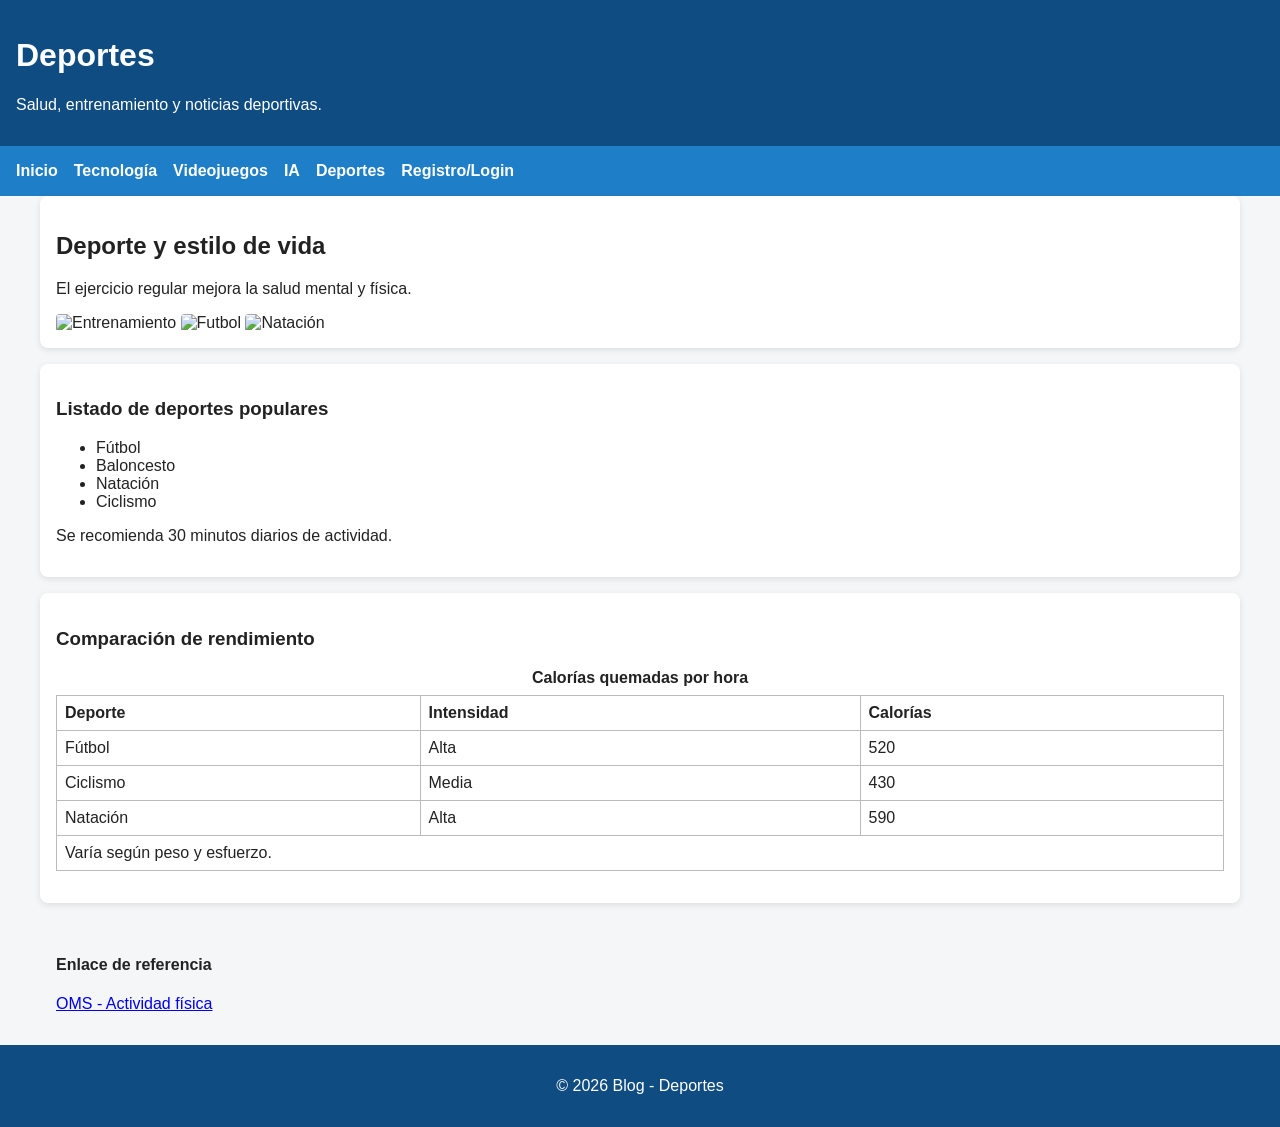
==== deportes.html @ ef5f4db6 "index inicio" ====
<!DOCTYPE html>
<html lang="es">
<head>
  <meta charset="UTF-8">
  <meta name="viewport" content="width=device-width, initial-scale=1.0">
  <title>Deportes | Blog</title>
  <link rel="stylesheet" href="css/style.css">
</head>
<body>
  <header>
    <h1>Deportes</h1>
    <p>Salud, entrenamiento y noticias deportivas.</p>
  </header>
  <nav>
    <ul>
      <li><a href="index.html">Inicio</a></li>
      <li><a href="tecnologia.html">Tecnología</a></li>
      <li><a href="videojuegos.html">Videojuegos</a></li>
      <li><a href="ia.html">IA</a></li>
      <li><a href="deportes.html">Deportes</a></li>
      <li><a href="formulario.html">Registro/Login</a></li>
    </ul>
  </nav>
  <main>
    <article>
      <h2>Deporte y estilo de vida</h2>
      <p>El ejercicio regular mejora la salud mental y física.</p>
      <img src="imagenes/deportes1.jpg" alt="Entrenamiento">
      <img src="imagenes/deportes2.jpg" alt="Futbol">
      <img src="imagenes/deportes3.jpg" alt="Natación">
    </article>

    <article>
      <h3>Listado de deportes populares</h3>
      <ul>
        <li>Fútbol</li>
        <li>Baloncesto</li>
        <li>Natación</li>
        <li>Ciclismo</li>
      </ul>
      <p>Se recomienda 30 minutos diarios de actividad.</p>
    </article>

    <article>
      <h3>Comparación de rendimiento</h3>
      <table>
        <caption>Calorías quemadas por hora</caption>
        <thead>
          <tr><th>Deporte</th><th>Intensidad</th><th>Calorías</th></tr>
        </thead>
        <tbody>
          <tr><td>Fútbol</td><td>Alta</td><td>520</td></tr>
          <tr><td>Ciclismo</td><td>Media</td><td>430</td></tr>
          <tr><td>Natación</td><td>Alta</td><td>590</td></tr>
        </tbody>
        <tfoot>
          <tr><td colspan="3">Varía según peso y esfuerzo.</td></tr>
        </tfoot>
      </table>
    </article>

    <aside>
      <h4>Enlace de referencia</h4>
      <p><a href="https://www.who.int/es/news-room/fact-sheets/detail/physical-activity" target="_blank" rel="noopener">OMS - Actividad física</a></p>
    </aside>
  </main>
  <footer>
    <p>&copy; 2026 Blog - Deportes</p>
  </footer>
</body>
</html>
---- css/style.css ----
/* Estilos básicos del blog */
body {
  font-family: Arial, Helvetica, sans-serif;
  margin: 0;
  padding: 0;
  background: #f4f6f8;
  color: #222;
}
header, nav, section, article, aside, footer {
  padding: 1rem;
}
header {
  background: #0f4c81;
  color: white;
}
nav {
  background: #1f7ec8;
}
nav ul {
  display: flex;
  list-style: none;
  margin: 0;
  padding: 0;
}
nav li { margin-right: 1rem; }
nav a {
  color: white;
  text-decoration: none;
  font-weight: bold;
}
main { 
    display: grid;
    gap: 1rem; 
    max-width: 1200px;
     margin: auto; }
article { background: white; border-radius: 8px; box-shadow: 0 2px 6px rgba(0,0,0,0.1); }
img { max-width: 100%; border-radius: 4px; }
table { width: 100%; border-collapse: collapse; margin: 1rem 0; }
th, td { border: 1px solid #bbb; padding: 0.5rem; text-align: left; }
caption { font-weight: bold; margin-bottom: 0.5rem; }
footer { background: #0f4c81; color: white; text-align: center; }
form { display: grid; gap: 0.75rem; background: #fff; border-radius: 8px; padding: 1rem; }
input, select, textarea { width: 100%; padding: 0.5rem; border: 1px solid #ccc; border-radius: 4px; }
button { background: #0f4c81; color: white; border: 0; padding: 0.6rem 1rem; border-radius: 5px; cursor: pointer; }
.img01 { max-width: 30%; height: auto; }
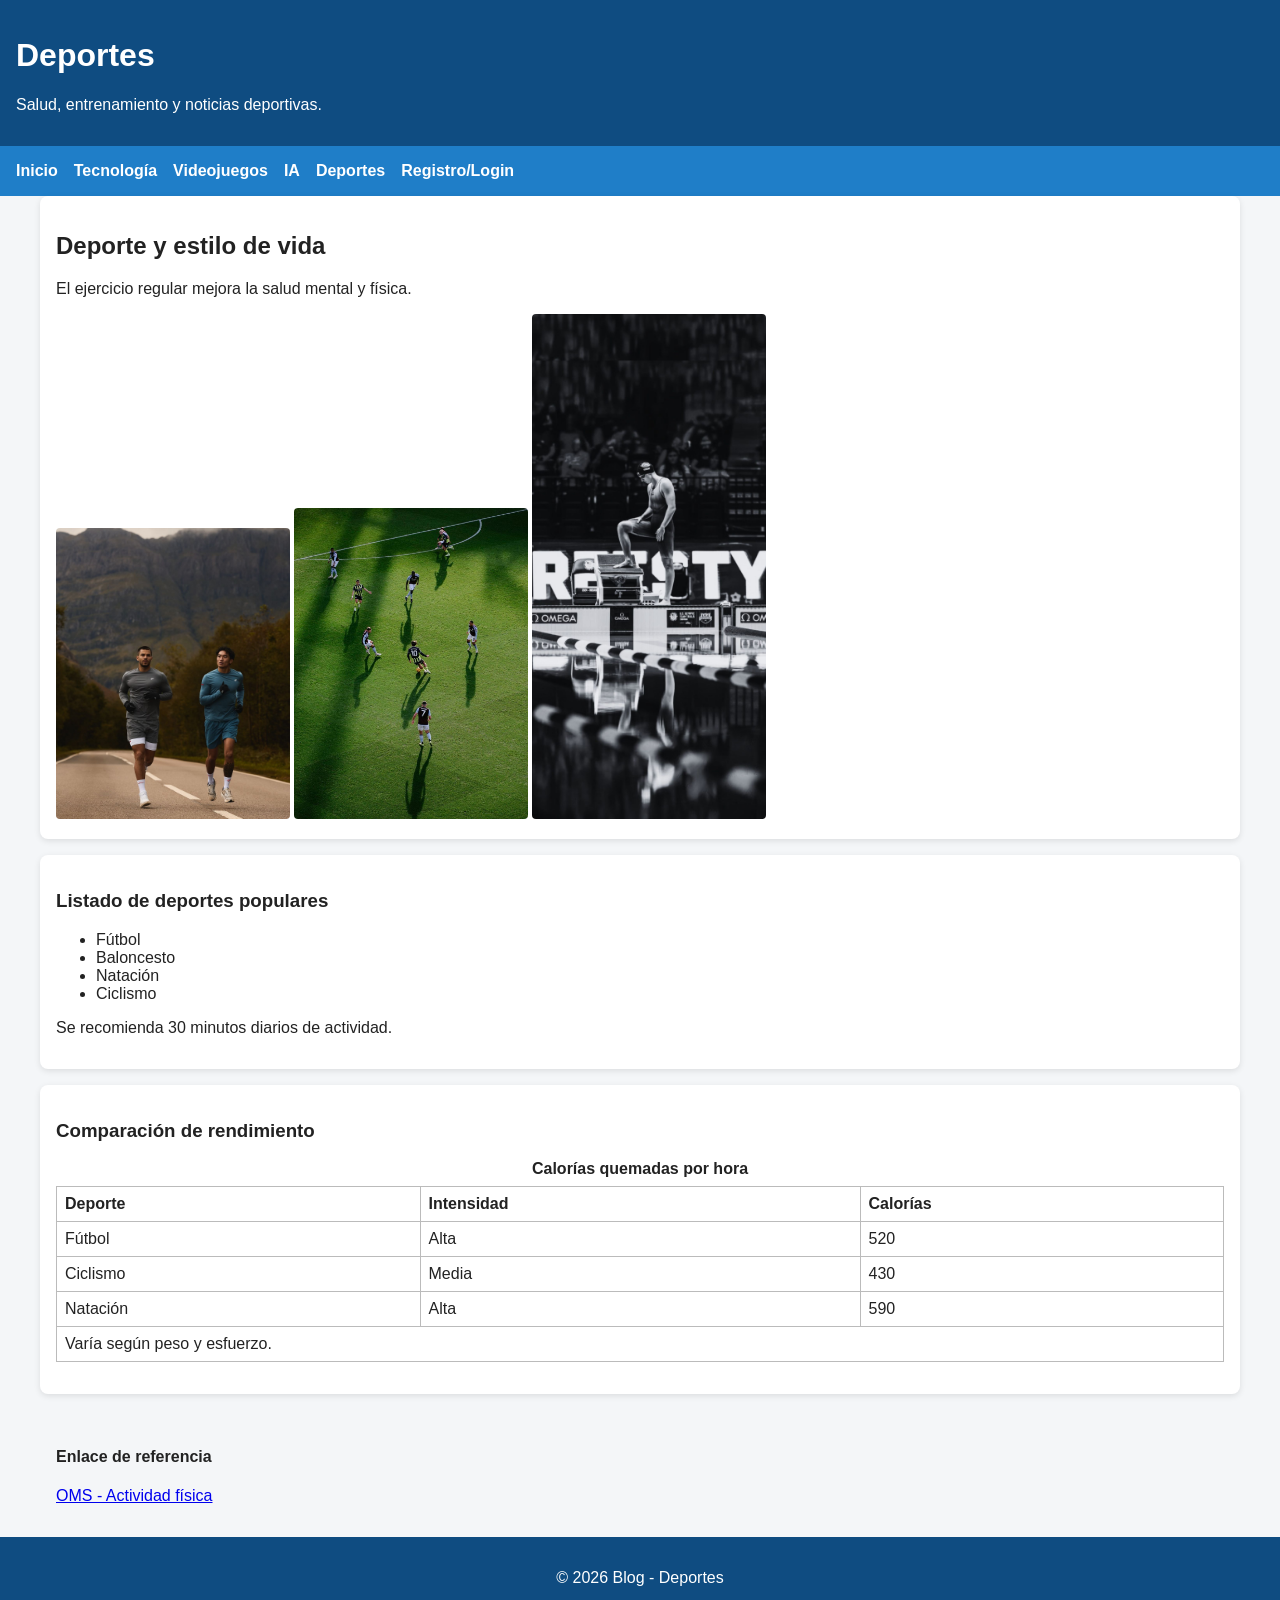
==== commit 2aa271ed: "coregido" ====
--- a/deportes.html
+++ b/deportes.html
@@ -25,9 +25,9 @@
     <article>
       <h2>Deporte y estilo de vida</h2>
       <p>El ejercicio regular mejora la salud mental y física.</p>
-      <img src="imagenes/deportes1.jpg" alt="Entrenamiento">
-      <img src="imagenes/deportes2.jpg" alt="Futbol">
-      <img src="imagenes/deportes3.jpg" alt="Natación">
+      <img class="img01" src="imagen/entrenamiento.jpg" alt="Entrenamiento">
+      <img class="img01" src="imagen/fulbol.jpg" alt="Futbol">
+      <img class="img01" src="imagen/natacion.jpg" alt="Natación">
     </article>
 
     <article>
--- a/css/style.css
+++ b/css/style.css
@@ -42,4 +42,4 @@
 form { display: grid; gap: 0.75rem; background: #fff; border-radius: 8px; padding: 1rem; }
 input, select, textarea { width: 100%; padding: 0.5rem; border: 1px solid #ccc; border-radius: 4px; }
 button { background: #0f4c81; color: white; border: 0; padding: 0.6rem 1rem; border-radius: 5px; cursor: pointer; }
-.img01 { max-width: 30%; height: auto; }
+.img01 { max-width: 20%; height: auto; }
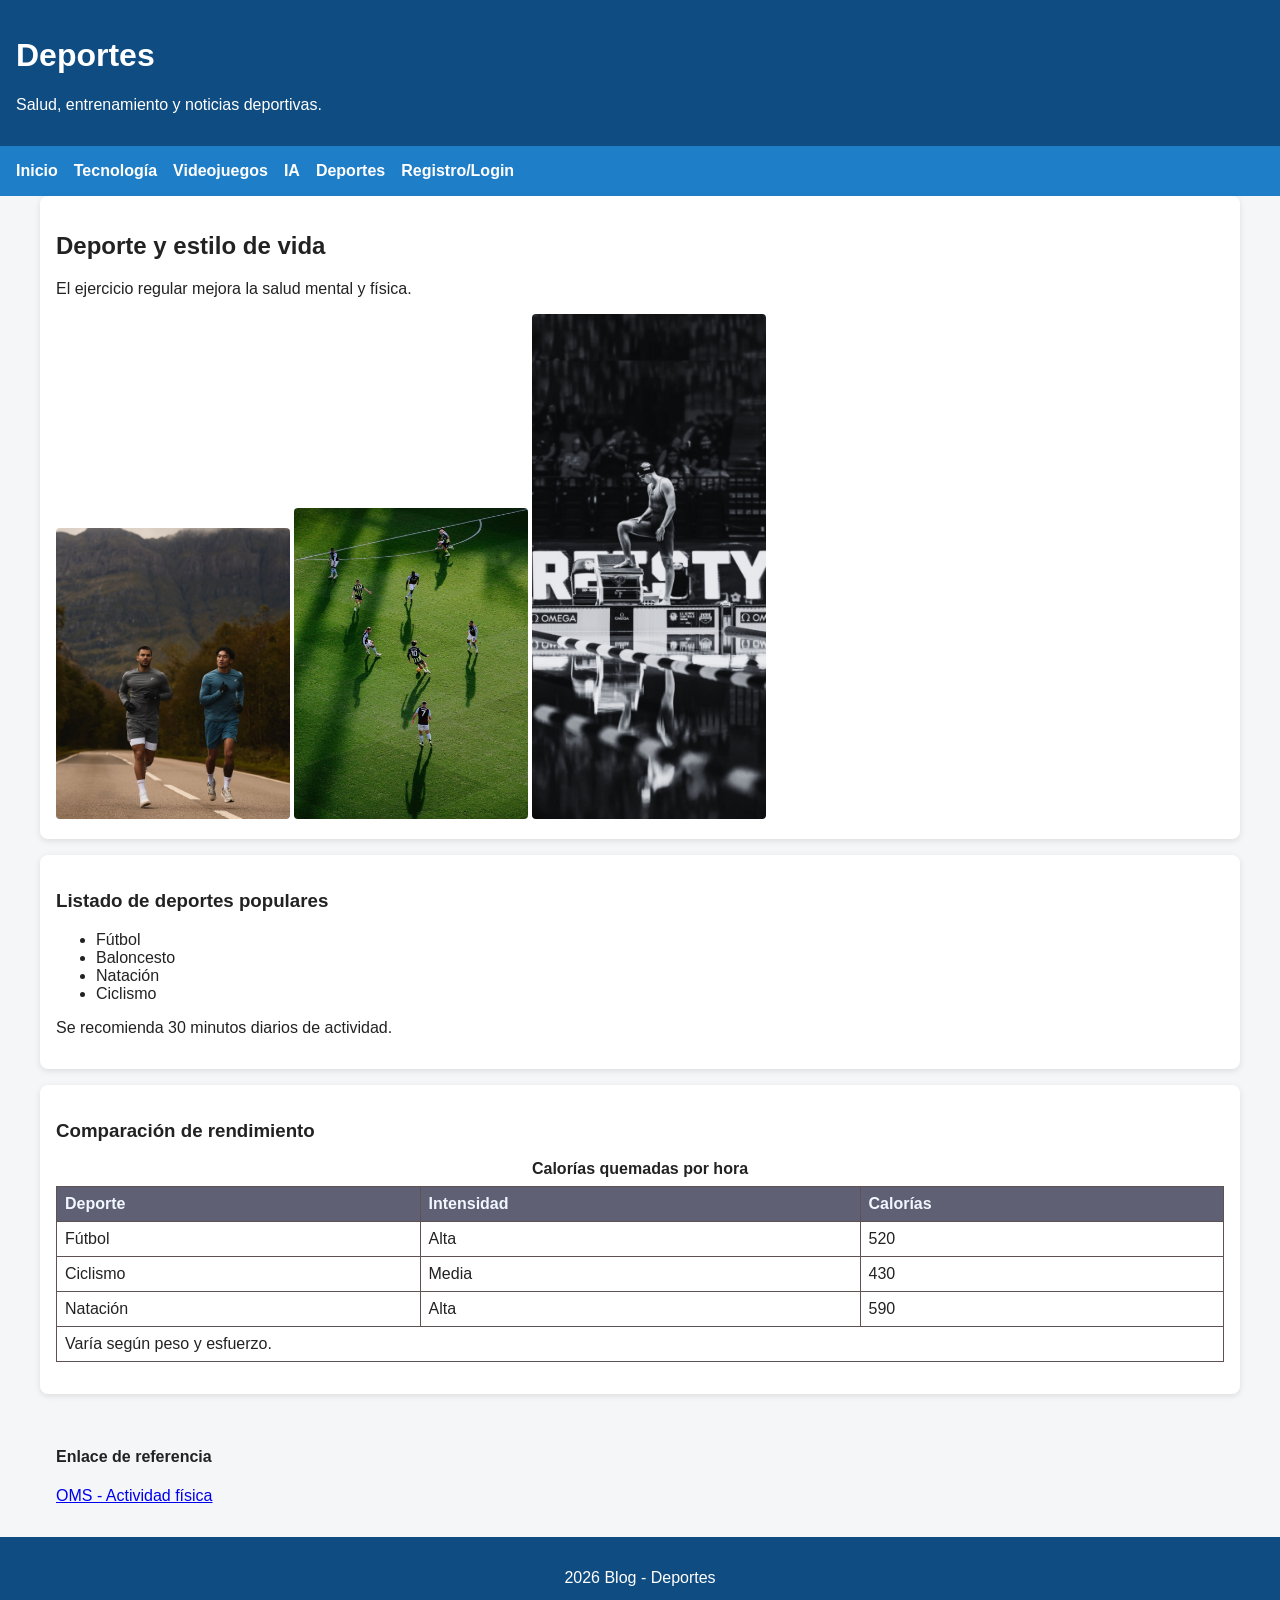
==== commit 744281b0: "modificacion" ====
--- a/deportes.html
+++ b/deportes.html
@@ -7,65 +7,81 @@
   <link rel="stylesheet" href="css/style.css">
 </head>
 <body>
-  <header>
-    <h1>Deportes</h1>
-    <p>Salud, entrenamiento y noticias deportivas.</p>
-  </header>
-  <nav>
-    <ul>
-      <li><a href="index.html">Inicio</a></li>
-      <li><a href="tecnologia.html">Tecnología</a></li>
-      <li><a href="videojuegos.html">Videojuegos</a></li>
-      <li><a href="ia.html">IA</a></li>
-      <li><a href="deportes.html">Deportes</a></li>
-      <li><a href="formulario.html">Registro/Login</a></li>
-    </ul>
-  </nav>
-  <main>
-    <article>
-      <h2>Deporte y estilo de vida</h2>
-      <p>El ejercicio regular mejora la salud mental y física.</p>
-      <img class="img01" src="imagen/entrenamiento.jpg" alt="Entrenamiento">
-      <img class="img01" src="imagen/fulbol.jpg" alt="Futbol">
-      <img class="img01" src="imagen/natacion.jpg" alt="Natación">
-    </article>
+    <header>
+      <h1>Deportes</h1>
+      <p>Salud, entrenamiento y noticias deportivas.</p>
+    </header>
+    <nav>
+      <ul>
+        <li><a href="index.html">Inicio</a></li>
+        <li><a href="tecnologia.html">Tecnología</a></li>
+        <li><a href="videojuegos.html">Videojuegos</a></li>
+        <li><a href="ia.html">IA</a></li>
+        <li><a href="deportes.html">Deportes</a></li>
+        <li><a href="formulario.html">Registro/Login</a></li>
+      </ul>
+    </nav>
+    <main>
+      <article>
+        <h2>Deporte y estilo de vida</h2>
+        <p>El ejercicio regular mejora la salud mental y física.</p>
+        <img class="img01" src="imagen/entrenamiento.jpg" alt="Entrenamiento" title="Entrenamiento">
+        <img class="img01" src="imagen/fulbol.jpg" alt="Futbol" title="Futbol">
+        <img class="img01" src="imagen/natacion.jpg" alt="Natación" title="Natación">
+      </article>
 
-    <article>
-      <h3>Listado de deportes populares</h3>
-      <ul>
-        <li>Fútbol</li>
-        <li>Baloncesto</li>
-        <li>Natación</li>
-        <li>Ciclismo</li>
-      </ul>
-      <p>Se recomienda 30 minutos diarios de actividad.</p>
-    </article>
+      <article>
+        <h3>Listado de deportes populares</h3>
+        <ul>
+          <li>Fútbol</li>
+          <li>Baloncesto</li>
+          <li>Natación</li>
+          <li>Ciclismo</li>
+        </ul>
+        <p>Se recomienda 30 minutos diarios de actividad.</p>
+      </article>
 
-    <article>
-      <h3>Comparación de rendimiento</h3>
-      <table>
-        <caption>Calorías quemadas por hora</caption>
-        <thead>
-          <tr><th>Deporte</th><th>Intensidad</th><th>Calorías</th></tr>
-        </thead>
-        <tbody>
-          <tr><td>Fútbol</td><td>Alta</td><td>520</td></tr>
-          <tr><td>Ciclismo</td><td>Media</td><td>430</td></tr>
-          <tr><td>Natación</td><td>Alta</td><td>590</td></tr>
-        </tbody>
-        <tfoot>
-          <tr><td colspan="3">Varía según peso y esfuerzo.</td></tr>
-        </tfoot>
-      </table>
-    </article>
+      <article>
+        <h3>Comparación de rendimiento</h3>
+        <table>
+          <caption>Calorías quemadas por hora</caption>
+          <thead>
+            <tr>
+              <th>Deporte</th>
+              <th>Intensidad</th>
+              <th>Calorías</th>
+            </tr>
+          </thead>
+          <tbody>
+            <tr>
+              <td>Fútbol</td>
+              <td>Alta</td>
+              <td>520</td>
+            </tr>
+            <tr>
+              <td>Ciclismo</td>
+              <td>Media</td>
+              <td>430</td>
+            </tr>
+            <tr>
+              <td>Natación</td>
+              <td>Alta</td>
+              <td>590</td>
+            </tr>
+          </tbody>
+          <tfoot>
+            <tr><td colspan="3">Varía según peso y esfuerzo.</td></tr>
+          </tfoot>
+        </table>
+      </article>
 
-    <aside>
-      <h4>Enlace de referencia</h4>
-      <p><a href="https://www.who.int/es/news-room/fact-sheets/detail/physical-activity" target="_blank" rel="noopener">OMS - Actividad física</a></p>
-    </aside>
-  </main>
-  <footer>
-    <p>&copy; 2026 Blog - Deportes</p>
-  </footer>
+      <aside>
+        <h4>Enlace de referencia</h4>
+        <p><a href="https://www.who.int/es/news-room/fact-sheets/detail/physical-activity" target="_blank" rel="noopener">OMS - Actividad física</a></p>
+      </aside>
+    </main>
+    <footer>
+      <p>2026 Blog - Deportes</p>
+    </footer>
 </body>
 </html>
--- a/css/style.css
+++ b/css/style.css
@@ -33,13 +33,63 @@
     gap: 1rem; 
     max-width: 1200px;
      margin: auto; }
-article { background: white; border-radius: 8px; box-shadow: 0 2px 6px rgba(0,0,0,0.1); }
-img { max-width: 100%; border-radius: 4px; }
-table { width: 100%; border-collapse: collapse; margin: 1rem 0; }
-th, td { border: 1px solid #bbb; padding: 0.5rem; text-align: left; }
-caption { font-weight: bold; margin-bottom: 0.5rem; }
-footer { background: #0f4c81; color: white; text-align: center; }
-form { display: grid; gap: 0.75rem; background: #fff; border-radius: 8px; padding: 1rem; }
-input, select, textarea { width: 100%; padding: 0.5rem; border: 1px solid #ccc; border-radius: 4px; }
-button { background: #0f4c81; color: white; border: 0; padding: 0.6rem 1rem; border-radius: 5px; cursor: pointer; }
-.img01 { max-width: 20%; height: auto; }
+article { 
+  background: white; 
+  border-radius: 8px; 
+  box-shadow: 0 2px 6px rgba(0,0,0,0.1);
+}
+img { 
+  max-width: 100%; 
+  border-radius: 4px; 
+}
+table { 
+  width: 100%; 
+  border-collapse: collapse; 
+  margin: 1rem 0; }
+th, td { 
+  border: 1px solid #5f5252; 
+  padding: 0.5rem; 
+  text-align: left; 
+}
+th{
+    color: aliceblue;
+    background-color: rgb(96, 96, 117);
+}
+tr:hover{
+    background-color:rgb(91, 91, 97) ;
+    cursor: pointer;
+}
+caption { 
+  font-weight: bold; 
+  margin-bottom: 0.5rem;
+ }
+footer { 
+  background: #0f4c81;
+  color: white; 
+  text-align: center;
+}
+form { 
+  display: grid; 
+  gap: 0.75rem; 
+  background: #fff; 
+  border-radius: 8px; 
+  padding: 1rem;
+}
+input, select, textarea { 
+  width: 100%; 
+  padding: 0.5rem; 
+  border: 1px solid #ccc; 
+  border-radius: 4px; 
+}
+button { 
+  background: #0f4c81; 
+  color: white; 
+  border: 0; 
+  padding: 0.6rem 1rem; 
+  border-radius: 5px; 
+  cursor: pointer; 
+}
+.img01 { 
+  max-width: 20%; 
+  height: auto; 
+}
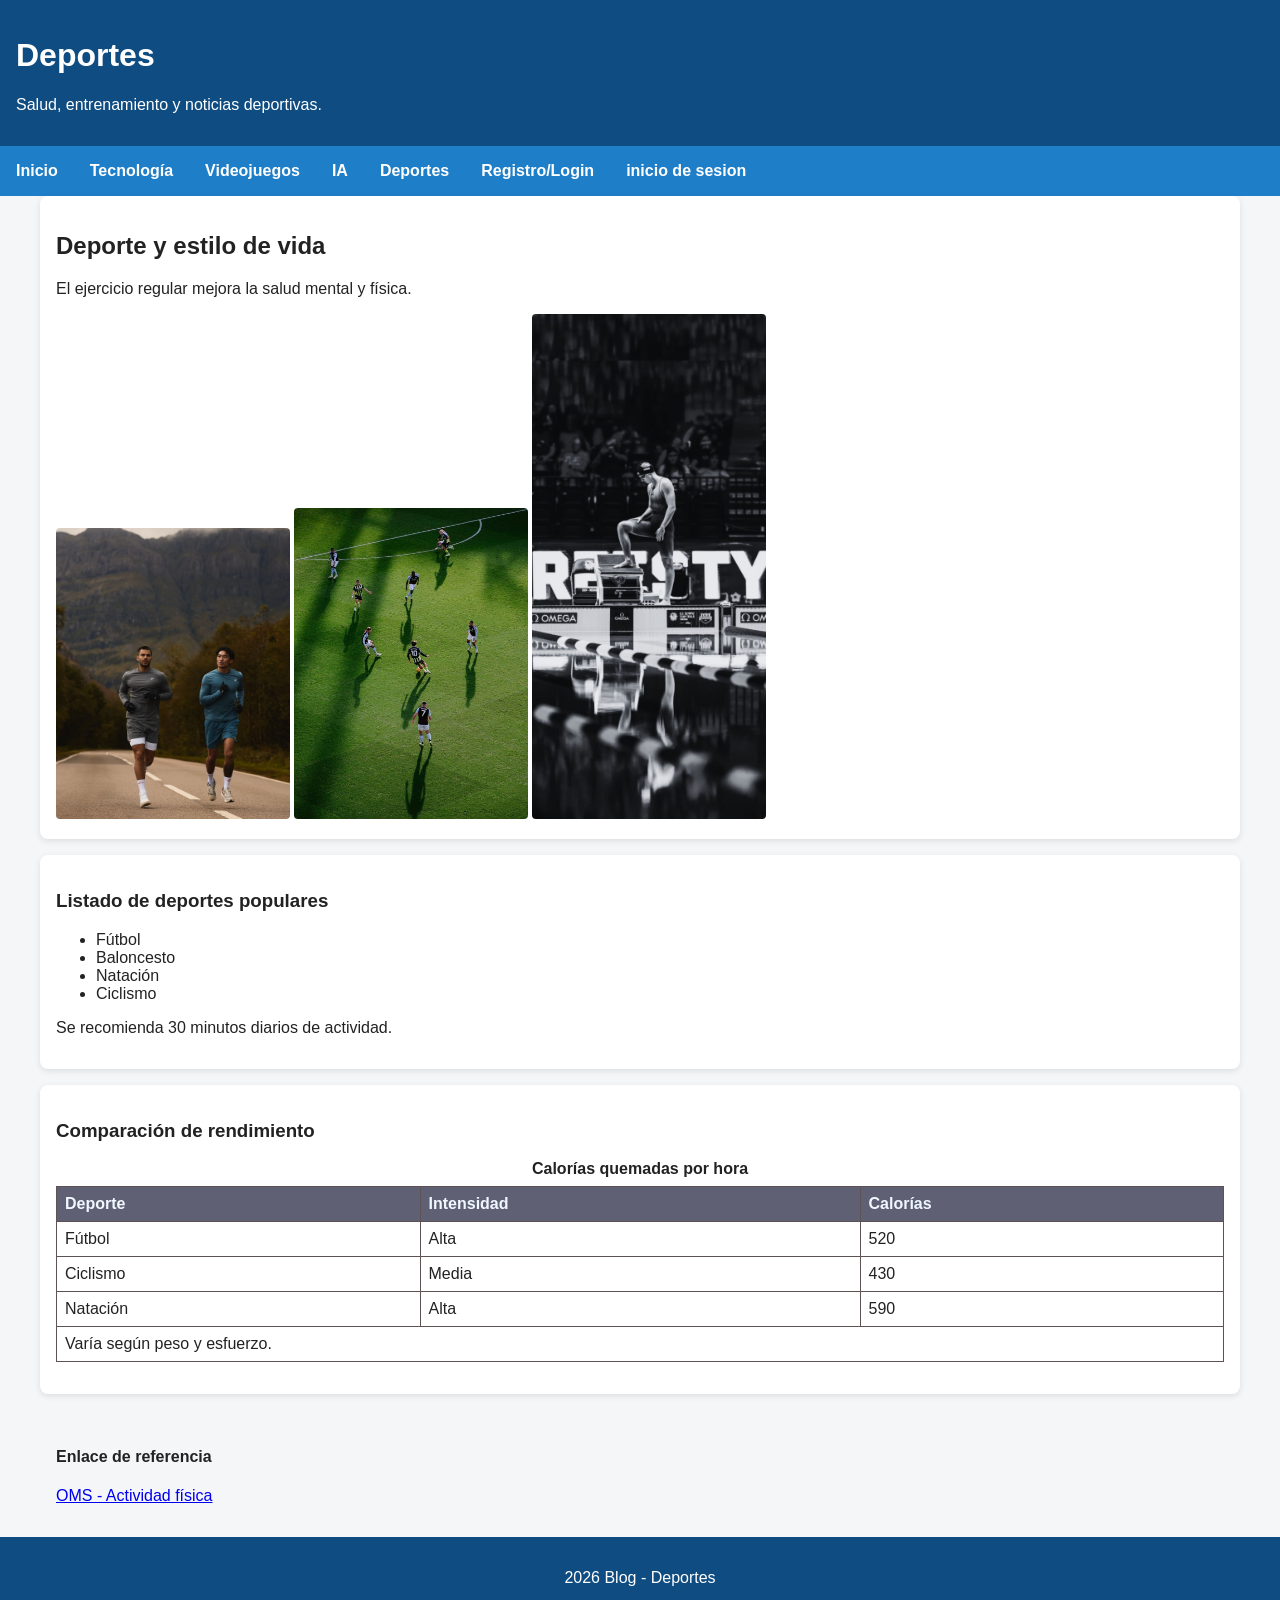
==== commit 3ecb4f49: "modificacion2" ====
--- a/deportes.html
+++ b/deportes.html
@@ -19,6 +19,7 @@
         <li><a href="ia.html">IA</a></li>
         <li><a href="deportes.html">Deportes</a></li>
         <li><a href="formulario.html">Registro/Login</a></li>
+        <li><a href="login.html">inicio de sesion</a></li>
       </ul>
     </nav>
     <main>
--- a/css/style.css
+++ b/css/style.css
@@ -22,11 +22,14 @@
   margin: 0;
   padding: 0;
 }
-nav li { margin-right: 1rem; }
+nav li { margin-right: 2rem; }
 nav a {
   color: white;
   text-decoration: none;
   font-weight: bold;
+}
+a:hover{
+    color: black;
 }
 main { 
     display: grid;
@@ -68,13 +71,15 @@
   color: white; 
   text-align: center;
 }
-form { 
-  display: grid; 
-  gap: 0.75rem; 
-  background: #fff; 
-  border-radius: 8px; 
-  padding: 1rem;
-}
+from {
+    opacity: 0;
+    transform: translateY(20px);
+  }
+  to {
+    opacity: 1;
+    transform: translateY(0);
+  }
+
 input, select, textarea { 
   width: 100%; 
   padding: 0.5rem; 
@@ -93,3 +98,4 @@
   max-width: 20%; 
   height: auto; 
 }
+
